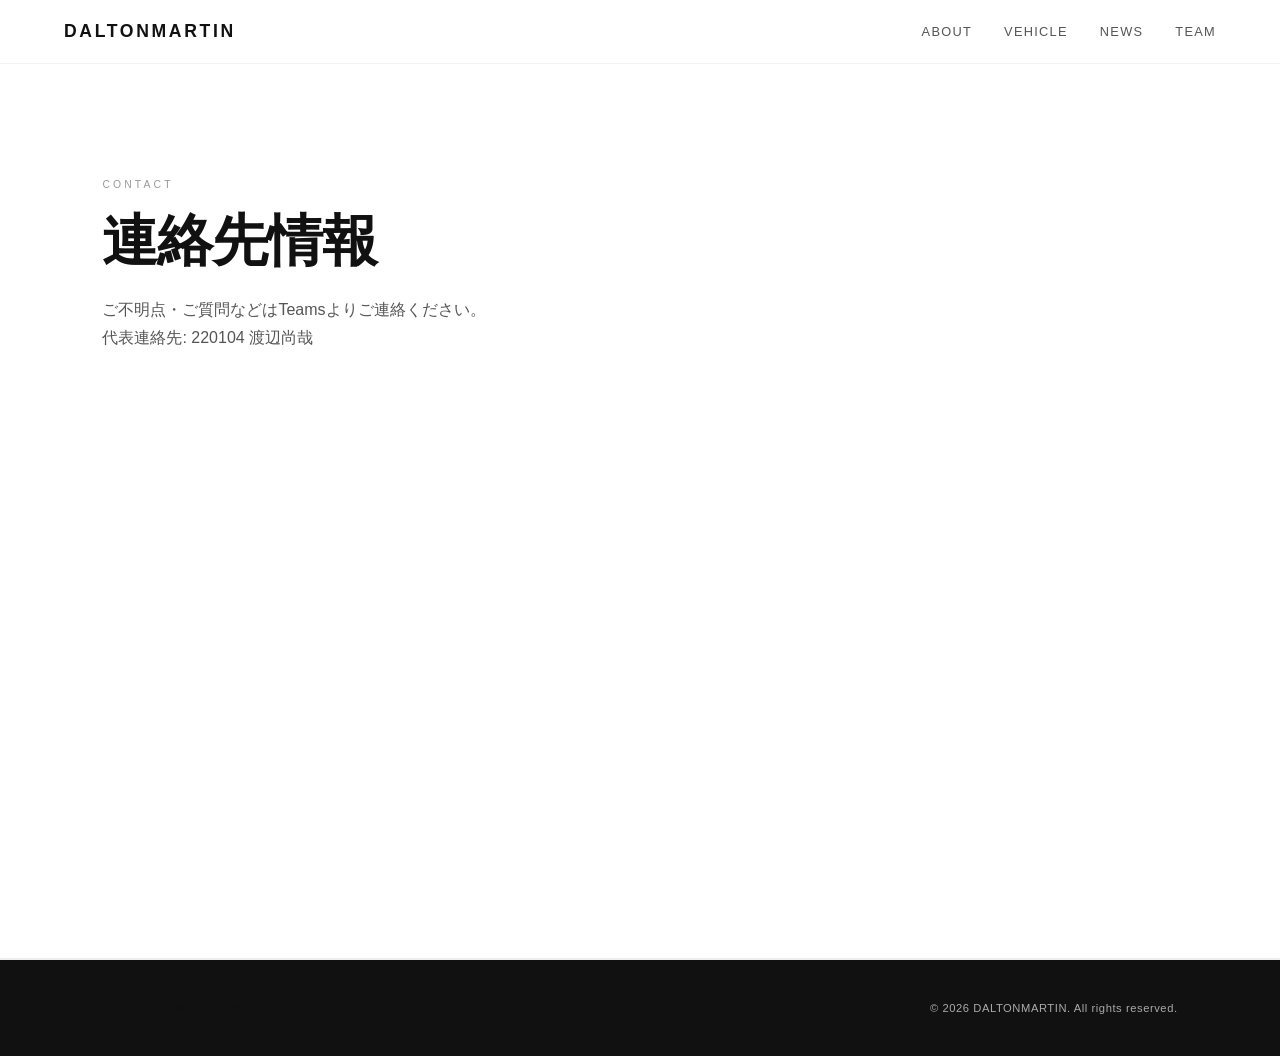
==== contact.html @ fecef466 "fix design" ====
<!DOCTYPE html>
<html lang="ja">
<head>
  <meta charset="UTF-8">
  <meta name="viewport" content="width=device-width, initial-scale=1.0">
  <meta name="robots" content="noindex, nofollow">
  <meta name="description" content="DALTONMARTIN CONTACT — 電気自動車自作プロジェクトへの参加を検討している方へ">
  <title>CONTACT | DALTONMARTIN</title>
  <!-- OGP -->
  <meta property="og:type" content="article">
  <meta property="og:site_name" content="DALTONMARTIN">
  <meta property="og:title" content="CONTACT | DALTONMARTIN">
  <meta property="og:description" content="CONTACT">
  <meta property="og:url" content="https://daltonmartinjp.github.io/Home/content/orientation.html">
  <meta property="og:image" content="https://daltonmartinjp.github.io/Home/img/event_top.JPG">
  <meta property="og:locale" content="ja_JP">
  <meta name="twitter:card" content="summary_large_image">
  <meta name="twitter:title" content="CONTACT | DALTONMARTIN">
  <meta name="twitter:description" content="CONTACT">
  <meta name="twitter:image" content="https://daltonmartinjp.github.io/Home/img/event_top.JPG">
  <link rel="stylesheet" href="./style.css">
  <link rel="stylesheet" href="./content/orientation.css">
</head>
<body>

  <!-- Header -->
  <header>
    <a href="./index.html" class="logo">DALTONMARTIN</a>
    <nav>
      <a href="./index.html#about">ABOUT</a>
      <a href="./index.html#vehicle">VEHICLE</a>
      <a href="./index.html#news">NEWS</a>
      <a href="./index.html#team">TEAM</a>
    </nav>
    <button class="menu-toggle" aria-label="メニュー">
      <span></span><span></span><span></span>
    </button>
  </header>

  <!-- Mobile Nav -->
  <div class="mobile-nav">
    <a href="./index.html">HOME</a>
    <a href="./index.html#about">ABOUT</a>
    <a href="./index.html#vehicle">VEHICLE</a>
    <a href="./index.html#news">NEWS</a>
    <a href="./index.html#team">TEAM</a>
  </div>

  <!-- Back -->
  <div class="back-bar">
    <a href="./index.html#news">NEWS に戻る</a>
  </div>

  <!-- Page Hero -->
  <div class="page-hero">
    <p class="page-hero-label">CONTACT</p>
    <h1 class="page-hero-title">連絡先情報</h1>
    <p class="page-hero-sub">ご不明点・ご質問などはTeamsよりご連絡ください。<br>代表連絡先: 220104 渡辺尚哉</p>
  </div>

  <!-- Footer -->
  <footer class="page-footer">
    <span class="logo">DALTONMARTIN</span>
    <p class="copyright">&copy; 2026 DALTONMARTIN. All rights reserved.</p>
  </footer>

  <script>
    const menuBtn = document.querySelector('.menu-toggle');
    const mobileNav = document.querySelector('.mobile-nav');
    menuBtn.addEventListener('click', () => {
      menuBtn.classList.toggle('active');
      mobileNav.classList.toggle('open');
    });
    mobileNav.querySelectorAll('a').forEach(link => {
      link.addEventListener('click', () => {
        menuBtn.classList.remove('active');
        mobileNav.classList.remove('open');
      });
    });
  </script>

</body>
</html>
---- style.css ----
/* ================================================
 *  DALTONMARTIN — Global Stylesheet
 * ================================================ */

/* ── Reset ── */
*, *::before, *::after {
  margin: 0;
  padding: 0;
  box-sizing: border-box;
}

html {
  scroll-behavior: smooth;
  font-size: 16px;
}

body {
  font-family: "Helvetica Neue", Arial, "Hiragino Kaku Gothic ProN", "Hiragino Sans", Meiryo, sans-serif;
  color: #111;
  background: #fff;
  overflow-x: hidden;
  -webkit-font-smoothing: antialiased;
  -moz-osx-font-smoothing: grayscale;
}

/* ── Header ── */
header {
  position: fixed;
  top: 0;
  left: 0;
  width: 100%;
  height: 64px;
  background: rgba(255, 255, 255, 0.85);
  backdrop-filter: blur(20px);
  -webkit-backdrop-filter: blur(20px);
  display: flex;
  align-items: center;
  justify-content: space-between;
  padding: 0 clamp(24px, 5vw, 80px);
  z-index: 1000;
  border-bottom: 1px solid rgba(0, 0, 0, 0.05);
}

.logo {
  font-weight: 900;
  font-size: 1.1rem;
  letter-spacing: 0.15em;
  text-decoration: none;
  color: #111;
}

nav {
  display: flex;
  gap: 32px;
}

nav a {
  font-size: 0.8rem;
  letter-spacing: 0.1em;
  text-decoration: none;
  color: #555;
  position: relative;
  transition: color 0.3s ease;
}

nav a::after {
  content: '';
  position: absolute;
  bottom: -4px;
  left: 0;
  width: 0;
  height: 1px;
  background: #111;
  transition: width 0.3s ease;
}

nav a:hover {
  color: #111;
}

nav a:hover::after {
  width: 100%;
}

/* ── Mobile Menu Toggle ── */
.menu-toggle {
  display: none;
  flex-direction: column;
  gap: 5px;
  background: none;
  border: none;
  cursor: pointer;
  padding: 4px;
  z-index: 1001;
}

.menu-toggle span {
  display: block;
  width: 24px;
  height: 1.5px;
  background: #111;
  transition: transform 0.3s ease, opacity 0.3s ease;
}

.menu-toggle.active span:nth-child(1) {
  transform: translateY(6.5px) rotate(45deg);
}

.menu-toggle.active span:nth-child(2) {
  opacity: 0;
}

.menu-toggle.active span:nth-child(3) {
  transform: translateY(-6.5px) rotate(-45deg);
}

/* ── Mobile Nav Overlay ── */
.mobile-nav {
  display: none;
  position: fixed;
  inset: 0;
  background: rgba(255, 255, 255, 0.97);
  backdrop-filter: blur(20px);
  flex-direction: column;
  align-items: center;
  justify-content: center;
  gap: 40px;
  z-index: 999;
  opacity: 0;
  pointer-events: none;
  transition: opacity 0.3s ease;
}

.mobile-nav.open {
  opacity: 1;
  pointer-events: auto;
}

.mobile-nav a {
  font-size: 1.2rem;
  letter-spacing: 0.15em;
  text-decoration: none;
  color: #111;
  font-weight: 500;
}

/* ── Hero ── */
.hero {
  min-height: 100vh;
  display: grid;
  grid-template-columns: 1fr 1fr;
  align-items: center;
  padding-top: 64px;
  padding-left: max(24px, calc((100vw - 1400px) / 2));
  padding-right: max(24px, calc((100vw - 1400px) / 2));
}

.hero-text {
  padding-left: clamp(0px, 4vw, 60px);
  padding-right: 40px;
}

.hero-label {
  font-size: 0.65rem;
  letter-spacing: 0.3em;
  color: #999;
  margin-bottom: 24px;
  opacity: 0;
  transform: translateY(24px);
  animation: fadeUp 0.8s ease forwards;
  animation-delay: 0.2s;
}

.hero-title {
  font-size: clamp(2.5rem, 6vw, 5rem);
  font-weight: 900;
  letter-spacing: 0.05em;
  line-height: 1.05;
  opacity: 0;
  transform: translateY(24px);
  animation: fadeUp 0.8s ease forwards;
  animation-delay: 0.4s;
}

.hero-sub {
  font-size: clamp(0.9rem, 1.6vw, 1.15rem);
  color: #555;
  line-height: 1.9;
  margin-top: 28px;
  max-width: 420px;
  opacity: 0;
  transform: translateY(24px);
  animation: fadeUp 0.8s ease forwards;
  animation-delay: 0.6s;
}

.hero-image {
  display: flex;
  align-items: flex-end;
  justify-content: center;
  overflow: hidden;
  padding-right: clamp(16px, 4vw, 60px);
}

.hero-image img {
  max-height: 82vh;
  max-width: 85%;
  object-fit: contain;
  mix-blend-mode: multiply;
  opacity: 0;
  transform: translateX(40px);
  animation: fadeLeft 1s ease forwards;
  animation-delay: 0.5s;
}

/* ── Scroll Hint ── */
.scroll-hint {
  position: absolute;
  bottom: 40px;
  left: clamp(24px, 8vw, 120px);
  display: flex;
  flex-direction: column;
  align-items: center;
  gap: 8px;
  opacity: 0;
  animation: fadeUp 0.8s ease forwards;
  animation-delay: 1.2s;
}

.scroll-hint span {
  font-size: 0.6rem;
  letter-spacing: 0.2em;
  color: #bbb;
  writing-mode: vertical-rl;
}

.scroll-line {
  width: 1px;
  height: 40px;
  background: #ccc;
  position: relative;
  overflow: hidden;
}

.scroll-line::after {
  content: '';
  position: absolute;
  top: -100%;
  left: 0;
  width: 1px;
  height: 100%;
  background: #111;
  animation: scrollDown 2s ease-in-out infinite;
}

@keyframes scrollDown {
  0%   { top: -100%; }
  100% { top: 100%; }
}

/* ── Sections (common) ── */
.section-label {
  font-size: 0.7rem;
  letter-spacing: 0.3em;
  color: #999;
  margin-bottom: 16px;
}

.section-heading {
  font-size: clamp(1.8rem, 3.5vw, 2.8rem);
  font-weight: 700;
  line-height: 1.3;
}

.section-line {
  width: 40px;
  height: 1px;
  background: #111;
  margin: 32px 0;
}

/* ── About ── */
.about {
  padding: 120px clamp(24px, 8vw, 120px);
  background: #fff;
}

.about-inner {
  max-width: 960px;
  margin: 0 auto;
}

.about-text {
  font-size: 1rem;
  line-height: 2.1;
  color: #333;
  max-width: 640px;
}

.about-text p + p {
  margin-top: 20px;
}

/* ── Vehicle ── */
.vehicle {
  padding: 120px clamp(24px, 8vw, 120px);
  background: #f5f5f5;
}

.vehicle-header {
  max-width: 1200px;
  margin: 0 auto 56px;
}

.vehicle-grid {
  max-width: 1200px;
  margin: 0 auto;
  display: grid;
  grid-template-columns: repeat(3, 1fr);
  gap: 32px;
}

.vehicle-card {
  background: #fff;
  text-decoration: none;
  color: #111;
  display: flex;
  flex-direction: column;
  overflow: hidden;
  transition: transform 0.4s ease, box-shadow 0.4s ease;
}

.vehicle-card:hover {
  transform: translateY(-8px);
  box-shadow: 0 20px 60px rgba(0, 0, 0, 0.08);
}

.vehicle-card-image {
  aspect-ratio: 4 / 3;
  overflow: hidden;
  background: #f0f0f0;
  display: flex;
  align-items: center;
  justify-content: center;
}

.vehicle-card-image img {
  width: 100%;
  height: 100%;
  object-fit: cover;
  mix-blend-mode: multiply;
  transition: transform 0.6s ease;
}

.vehicle-card:hover .vehicle-card-image img {
  transform: scale(1.05);
}

.vehicle-card-body {
  padding: 28px 28px 32px;
}

.vehicle-card-gen {
  font-size: 0.65rem;
  letter-spacing: 0.25em;
  color: #999;
  margin-bottom: 8px;
}

.vehicle-card-name {
  font-size: 1.3rem;
  font-weight: 800;
  letter-spacing: 0.05em;
  margin-bottom: 12px;
}

.vehicle-card-desc {
  font-size: 0.8rem;
  color: #777;
  line-height: 1.8;
  margin-bottom: 20px;
}

.vehicle-card-link {
  font-size: 0.7rem;
  letter-spacing: 0.2em;
  color: #111;
  font-weight: 600;
  display: inline-flex;
  align-items: center;
  gap: 8px;
}

.vehicle-card-link::after {
  content: '\2192';
  transition: transform 0.3s ease;
}

.vehicle-card:hover .vehicle-card-link::after {
  transform: translateX(4px);
}

/* ── News ── */
.news {
  padding: 120px clamp(24px, 8vw, 120px);
  background: #111;
  color: #fff;
}

.news-inner {
  max-width: 960px;
  margin: 0 auto;
}

.news .section-label {
  color: #666;
}

.news .section-heading {
  color: #fff;
}

.news .section-line {
  background: #333;
}

.news-list {
  list-style: none;
  margin-top: 8px;
  display: flex;
  flex-direction: column;
  gap: 2px;
}

.news-item {
  background: #1a1a1a;
  transition: background 0.2s;
}

.news-item:hover {
  background: #222;
}

.news-item a {
  display: flex;
  align-items: center;
  gap: 24px;
  padding: 28px 32px;
  text-decoration: none;
  color: #fff;
}

.news-date {
  font-size: 0.72rem;
  letter-spacing: 0.12em;
  color: #666;
  flex-shrink: 0;
  min-width: 100px;
}

.news-tag {
  font-size: 0.58rem;
  font-weight: 700;
  letter-spacing: 0.2em;
  padding: 4px 12px;
  border: 1px solid #444;
  color: #aaa;
  flex-shrink: 0;
}

.news-title {
  font-size: 0.9rem;
  line-height: 1.6;
  flex: 1;
}

.news-item-arrow {
  font-size: 0.8rem;
  color: #555;
  flex-shrink: 0;
  transition: transform 0.2s, color 0.2s;
}

.news-item:hover .news-item-arrow {
  transform: translateX(4px);
  color: #fff;
}

/* ── Team ── */
.team {
  padding: 120px clamp(24px, 8vw, 120px);
  background: #fff;
}

.team-inner {
  max-width: 960px;
  margin: 0 auto;
}

.team-intro {
  font-size: 1rem;
  line-height: 2.1;
  color: #333;
  max-width: 640px;
  margin-bottom: 48px;
}

.role-grid {
  display: grid;
  grid-template-columns: repeat(auto-fit, minmax(200px, 1fr));
  gap: 24px;
}

.role-card {
  border: 1px solid #e0e0e0;
  padding: 32px;
  transition: border-color 0.3s ease, transform 0.3s ease;
}

.role-card:hover {
  border-color: #111;
  transform: translateY(-4px);
}

.role-title {
  font-size: 0.95rem;
  font-weight: 700;
  letter-spacing: 0.05em;
  margin-bottom: 12px;
}

.role-desc {
  font-size: 0.8rem;
  color: #777;
  line-height: 1.8;
}

/* Team Header */
.team-header {
  text-align: center;
  margin-bottom: 24px;
}

.team-total-label {
  font-size: 0.75rem;
  letter-spacing: 0.15em;
  color: #999;
  text-transform: uppercase;
  margin-bottom: 12px;
}

.team-total-number {
  font-size: 4rem;
  font-weight: 900;
  color: #111;
}

.team-total-unit {
  font-size: 1.4rem;
  margin-left: 8px;
  font-weight: 600;
  vertical-align: middle;
}

.team-divider {
  height: 1px;
  background: linear-gradient(to right, transparent, #ddd 20%, #ddd 80%, transparent);
  margin: 40px 0 48px;
}

/* Team Cards Grid */
.team-cards {
  display: grid;
  grid-template-columns: repeat(2, 1fr);
  gap: 24px;
  margin-bottom: 32px;
}

.team-card {
  border: 1px solid #e0e0e0;
  padding: 28px 24px;
  display: flex;
  flex-direction: column;
  transition: all 0.3s ease;
}

.team-card:hover {
  border-color: #111;
  box-shadow: 0 8px 24px rgba(0, 0, 0, 0.08);
  transform: translateY(-4px);
}

.card-name {
  font-size: 0.95rem;
  font-weight: 700;
  color: #111;
  line-height: 1.6;
  margin-bottom: 10px;
}

.card-desc {
  font-size: 0.78rem;
  color: #777;
  line-height: 1.8;
  margin-bottom: 20px;
  flex: 1;
}

.card-count {
  font-size: 2rem;
  font-weight: 900;
  color: #111;
  text-align: right;
  line-height: 1;
  position: relative;
}

.card-unit {
  font-size: 0.75rem;
  font-weight: 600;
  color: #777;
  vertical-align: bottom;
  margin-left: 2px;
  line-height: 1;
}

.team-note {
  font-size: 0.75rem;
  color: #999;
  text-align: center;
  margin-top: 12px;
}

/* ── Footer ── */
footer {
  background: #111;
  color: #fff;
  padding: 60px clamp(24px, 8vw, 120px);
  display: flex;
  justify-content: space-between;
  align-items: center;
}

.footer-left .logo {
  color: #fff;
  display: block;
  margin-bottom: 12px;
}

.footer-left .copyright {
  font-size: 0.75rem;
  color: #666;
  letter-spacing: 0.05em;
}

.footer-links {
  display: flex;
  gap: 24px;
}

.footer-links a {
  font-size: 0.8rem;
  letter-spacing: 0.1em;
  color: #888;
  text-decoration: none;
  transition: color 0.3s ease;
}

.footer-links a:hover {
  color: #fff;
}

/* ── Animations ── */
@keyframes fadeUp {
  to {
    opacity: 1;
    transform: translateY(0);
  }
}

@keyframes fadeLeft {
  to {
    opacity: 1;
    transform: translateX(0);
  }
}

.fade-in {
  opacity: 0;
  transform: translateY(30px);
  transition: opacity 0.8s ease, transform 0.8s ease;
}

.fade-in.visible {
  opacity: 1;
  transform: translateY(0);
}

/* ── Ultrawide cap ── */
@media (min-width: 1600px) {
  .about, .vehicle, .news, .team {
    padding-left: calc((100vw - 1400px) / 2);
    padding-right: calc((100vw - 1400px) / 2);
  }
}

/* ── Responsive ── */
@media (max-width: 768px) {
  nav {
    display: none;
  }

  .menu-toggle {
    display: flex;
  }

  .mobile-nav {
    display: flex;
  }

  .hero {
    grid-template-columns: 1fr;
    min-height: auto;
    padding-top: 64px;
    padding-bottom: 0;
    align-items: stretch;
  }

  /* First screen: title centered on viewport */
  .hero-text {
    padding: 0 24px;
    text-align: center;
    display: flex;
    flex-direction: column;
    justify-content: center;
    align-items: center;
    order: 1;
    height: calc(100vh - 64px);
    height: calc(100dvh - 64px);
  }

  .hero-title {
    font-size: 2.8rem;
  }

  .hero-label {
    font-size: 0.55rem;
    margin-bottom: 16px;
  }

  .hero-sub {
    margin-left: auto;
    margin-right: auto;
    font-size: 0.85rem;
    text-align: center;
  }

  /* Second screen: image appears on scroll */
  .hero-image {
    display: none;
  }

  .hero-image img {
    max-height: 55vh;
    max-width: 90%;
  }

  .scroll-hint {
    display: none;
  }

  /* Sections */
  .about, .vehicle, .news, .team {
    padding: 80px 24px;
  }

  .section-heading {
    font-size: 1.6rem;
  }

  .vehicle-grid {
    grid-template-columns: 1fr;
    gap: 20px;
  }

  .vehicle-card {
    flex-direction: row;
    align-items: stretch;
  }

  .vehicle-card-image {
    aspect-ratio: 1 / 1;
    width: 120px;
    min-width: 120px;
  }

  .vehicle-card-body {
    padding: 16px 20px;
    display: flex;
    flex-direction: column;
    justify-content: center;
  }

  .vehicle-card-name {
    font-size: 1.05rem;
    margin-bottom: 6px;
  }

  .vehicle-card-desc {
    font-size: 0.75rem;
    margin-bottom: 10px;
    line-height: 1.6;
    display: -webkit-box;
    -webkit-line-clamp: 2;
    -webkit-box-orient: vertical;
    overflow: hidden;
  }

  .vehicle-card-gen {
    font-size: 0.6rem;
    margin-bottom: 4px;
  }

  .news-item a {
    flex-wrap: wrap;
    gap: 8px 16px;
    padding: 20px 20px;
  }

  .news-title {
    width: 100%;
  }

  .news-item-arrow {
    display: none;
  }

  .role-grid {
    grid-template-columns: 1fr 1fr;
    gap: 16px;
  }

  .role-card {
    padding: 20px;
  }

  .role-title {
    font-size: 0.85rem;
  }

  .role-desc {
    font-size: 0.75rem;
  }

  footer {
    flex-direction: column;
    gap: 24px;
    text-align: center;
    padding: 40px 24px;
  }

  .footer-links {
    flex-wrap: wrap;
    justify-content: center;
  }
}

/* ── Small mobile (SE, etc) ── */
@media (max-width: 375px) {
  .hero-title {
    font-size: 2.2rem;
  }

  .hero-image img {
    max-height: 35vh;
  }

  /* Team section mobile adjustments */
  .team-total-number {
    font-size: 2.8rem;
  }

  .team-cards {
    grid-template-columns: 1fr;
  }

  .team-card {
    padding: 24px 20px;
  }
}
---- content/orientation.css ----
/* ── Page-specific styles: Orientation ── */

.page-hero {
  padding-top: 120px;
  padding-bottom: 80px;
  padding-left: clamp(24px, 8vw, 160px);
  padding-right: clamp(24px, 8vw, 160px);
  border-bottom: 1px solid #eee;
  height: 100vh;
}

.page-hero-label {
  font-size: 0.65rem;
  letter-spacing: 0.3em;
  color: #999;
  margin-bottom: 20px;
}

.page-hero-title {
  font-size: clamp(2rem, 5vw, 3.5rem);
  font-weight: 900;
  letter-spacing: -0.02em;
  line-height: 1.1;
  margin-bottom: 24px;
}

.page-hero-sub {
  font-size: 1rem;
  color: #555;
  line-height: 1.8;
  max-width: 540px;
}

/* ── Hero Image ── */
.event-hero-img {
  width: 100%;
  max-height: 560px;
  overflow: hidden;
}

.event-hero-img img {
  width: 100%;
  height: 560px;
  object-fit: cover;
  object-position: center bottom;
  display: block;
}

/* ── Event Summary Card ── */
.event-summary {
  padding: clamp(60px, 8vw, 120px) clamp(24px, 8vw, 160px);
  background: #f8f8f8;
}

.event-summary-grid {
  display: grid;
  grid-template-columns: repeat(auto-fit, minmax(200px, 1fr));
  gap: 2px;
  background: #e0e0e0;
  border: 1px solid #e0e0e0;
  max-width: 900px;
}

.event-item {
  background: #fff;
  padding: 32px 28px;
}

.event-item-label {
  font-size: 0.6rem;
  letter-spacing: 0.3em;
  color: #999;
  margin-bottom: 10px;
}

.event-item-value {
  font-size: 1rem;
  font-weight: 700;
  line-height: 1.5;
  color: #111;
}

/* ── Content sections ── */
.content-section {
  padding: clamp(60px, 8vw, 120px) clamp(24px, 8vw, 160px);
}

.content-section + .content-section {
  border-top: 1px solid #eee;
}

.content-section-label {
  font-size: 0.6rem;
  letter-spacing: 0.3em;
  color: #999;
  margin-bottom: 16px;
}

.content-section-heading {
  font-size: clamp(1.4rem, 3vw, 2rem);
  font-weight: 900;
  letter-spacing: -0.01em;
  margin-bottom: 40px;
}

/* ── Timeline ── */
.timeline {
  max-width: 640px;
  display: flex;
  flex-direction: column;
  gap: 0;
}

.timeline-item {
  display: grid;
  grid-template-columns: 80px 1fr;
  gap: 24px;
  padding: 24px 0;
  border-bottom: 1px solid #eee;
  position: relative;
}

.timeline-item:last-child {
  border-bottom: none;
}

.timeline-time {
  font-size: 0.75rem;
  font-weight: 700;
  letter-spacing: 0.1em;
  color: #999;
  padding-top: 3px;
}

.timeline-content-title {
  font-size: 0.95rem;
  font-weight: 700;
  margin-bottom: 4px;
}

.timeline-content-desc {
  font-size: 0.85rem;
  color: #666;
  line-height: 1.7;
}

/* ── Roles grid ── */
.roles-grid {
  display: grid;
  grid-template-columns: repeat(auto-fit, minmax(240px, 1fr));
  gap: 1px;
  background: #eee;
  border: 1px solid #eee;
  max-width: 900px;
}

.role-item {
  background: #fff;
  padding: 32px 28px;
}

.role-item-name {
  font-size: 0.8rem;
  font-weight: 700;
  letter-spacing: 0.1em;
  margin-bottom: 10px;
}

.role-item-desc {
  font-size: 0.85rem;
  color: #666;
  line-height: 1.7;
}

/* ── FAQ ── */
.faq-list {
  max-width: 700px;
  display: flex;
  flex-direction: column;
}

.faq-item {
  border-bottom: 1px solid #eee;
  padding: 28px 0;
}

.faq-item:first-child {
  border-top: 1px solid #eee;
}

.faq-q {
  font-size: 0.95rem;
  font-weight: 700;
  margin-bottom: 12px;
  display: flex;
  gap: 16px;
  align-items: flex-start;
}

.faq-q::before {
  content: "Q";
  font-size: 0.7rem;
  font-weight: 900;
  letter-spacing: 0.1em;
  background: #111;
  color: #fff;
  padding: 2px 7px;
  flex-shrink: 0;
  margin-top: 2px;
}

.faq-a {
  font-size: 0.875rem;
  color: #555;
  line-height: 1.8;
  padding-left: 38px;
}

/* ── CTA block ── */
.cta-block {
  padding: clamp(60px, 8vw, 120px) clamp(24px, 8vw, 160px);
  background: #111;
  color: #fff;
}

.cta-block-label {
  font-size: 0.6rem;
  letter-spacing: 0.3em;
  color: #888;
  margin-bottom: 16px;
}

.cta-block-heading {
  font-size: clamp(1.4rem, 3vw, 2rem);
  font-weight: 900;
  margin-bottom: 16px;
}

.cta-block-sub {
  font-size: 0.9rem;
  color: #aaa;
  line-height: 1.8;
  max-width: 480px;
  margin-bottom: 40px;
}

.cta-btn {
  display: inline-block;
  padding: 14px 36px;
  background: #fff;
  color: #111;
  font-size: 0.75rem;
  font-weight: 700;
  letter-spacing: 0.15em;
  text-decoration: none;
  transition: opacity 0.2s;
}

.cta-btn:hover {
  opacity: 0.8;
}

/* ── Back link ── */
.back-bar {
  padding: 20px clamp(24px, 8vw, 160px);
  border-bottom: 1px solid #eee;
}

.back-bar a {
  font-size: 0.7rem;
  letter-spacing: 0.2em;
  color: #999;
  text-decoration: none;
  display: inline-flex;
  align-items: center;
  gap: 8px;
  transition: color 0.2s;
}

.back-bar a:hover { color: #111; }
.back-bar a::before { content: "←"; }

/* ── Footer ── */
.page-footer {
  padding: 40px clamp(24px, 8vw, 160px);
  display: flex;
  align-items: center;
  justify-content: space-between;
  border-top: 1px solid #eee;
}

.page-footer .logo {
  font-size: 0.9rem;
}

.page-footer .copyright {
  font-size: 0.7rem;
  color: #aaa;
  letter-spacing: 0.05em;
}

@media (max-width: 768px) {
  .event-summary-grid {
    grid-template-columns: 1fr 1fr;
  }

  .timeline-item {
    grid-template-columns: 60px 1fr;
    gap: 16px;
  }

  .page-footer {
    flex-direction: column;
    align-items: flex-start;
    gap: 8px;
  }
}

@media (max-width: 480px) {
  .event-summary-grid {
    grid-template-columns: 1fr;
  }
}
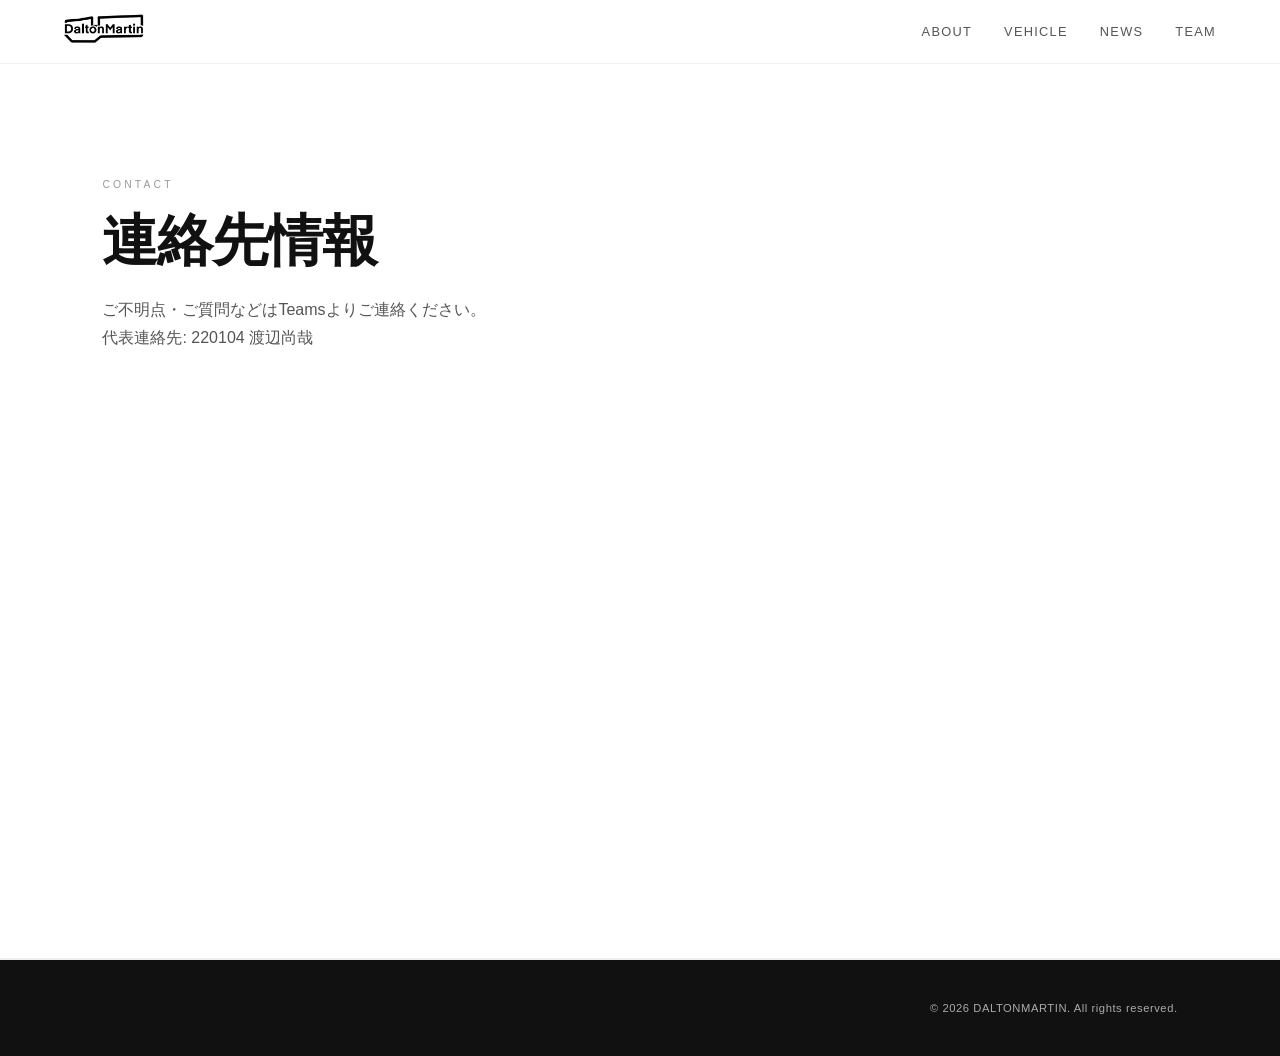
==== commit aebccec6: "add logo" ====
--- a/contact.html
+++ b/contact.html
@@ -18,6 +18,16 @@
   <meta name="twitter:title" content="CONTACT | DALTONMARTIN">
   <meta name="twitter:description" content="CONTACT">
   <meta name="twitter:image" content="https://daltonmartinjp.github.io/Home/img/event_top.JPG">
+  <link rel="icon" type="image/x-icon" href="./img/icon.ico">
+  <!-- Google tag (gtag.js) -->
+  <script async src="https://www.googletagmanager.com/gtag/js?id=G-H5BPJGXWQD"></script>
+  <script>
+    window.dataLayer = window.dataLayer || [];
+    function gtag(){dataLayer.push(arguments);}
+    gtag('js', new Date());
+
+    gtag('config', 'G-H5BPJGXWQD');
+  </script>
   <link rel="stylesheet" href="./style.css">
   <link rel="stylesheet" href="./content/orientation.css">
 </head>
@@ -25,7 +35,7 @@
 
   <!-- Header -->
   <header>
-    <a href="./index.html" class="logo">DALTONMARTIN</a>
+    <a href="./index.html" class="logo"><img src="./img/logo.png" alt="DaltonMartin" style="height: 40px; width: auto; object-fit: contain;"></a>
     <nav>
       <a href="./index.html#about">ABOUT</a>
       <a href="./index.html#vehicle">VEHICLE</a>
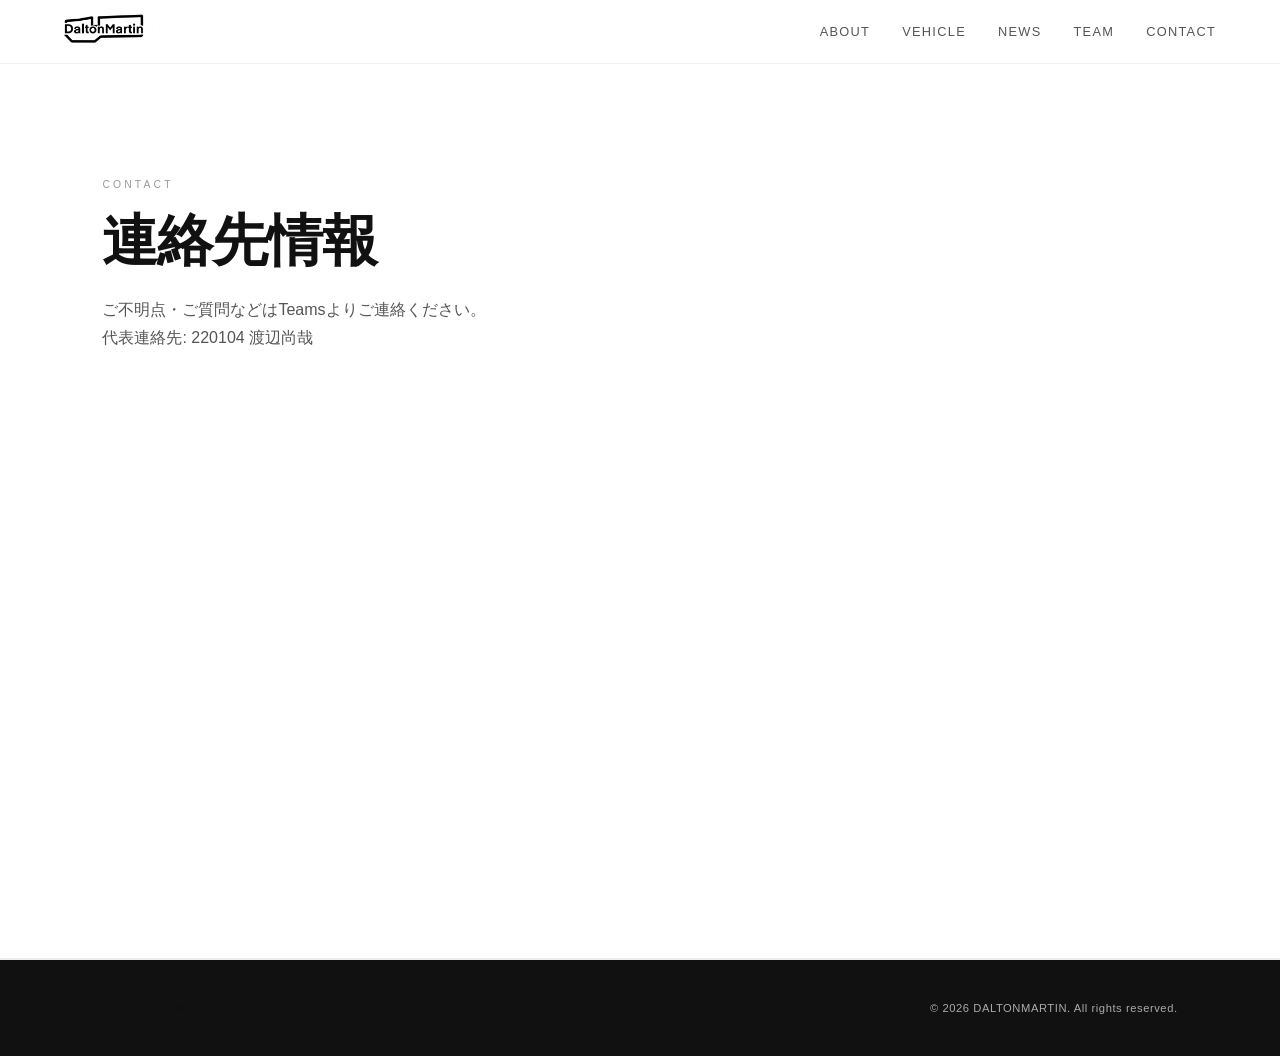
==== commit 33190f24: "fix contact content" ====
--- a/contact.html
+++ b/contact.html
@@ -41,6 +41,7 @@
       <a href="./index.html#vehicle">VEHICLE</a>
       <a href="./index.html#news">NEWS</a>
       <a href="./index.html#team">TEAM</a>
+      <a href="./contact.html">CONTACT</a>
     </nav>
     <button class="menu-toggle" aria-label="メニュー">
       <span></span><span></span><span></span>
@@ -54,6 +55,7 @@
     <a href="./index.html#vehicle">VEHICLE</a>
     <a href="./index.html#news">NEWS</a>
     <a href="./index.html#team">TEAM</a>
+    <a href="./contact.html">CONTACT</a>
   </div>
 
   <!-- Back -->
--- a/style.css
+++ b/style.css
@@ -194,6 +194,42 @@
   animation-delay: 0.6s;
 }
 
+/* ── Hero Event Link ── */
+.hero-event-link {
+  display: inline-flex;
+  align-items: center;
+  gap: 16px;
+  text-decoration: none;
+  color: #111;
+  font-size: 0.72rem;
+  letter-spacing: 0.12em;
+  border-bottom: 1px solid rgba(0, 0, 0, 0.2);
+  padding-bottom: 4px;
+  transition: color 0.3s ease, border-color 0.3s ease;
+}
+
+.hero-event-link:hover {
+  color: #555;
+  border-color: rgba(0, 0, 0, 0.5);
+}
+
+.hero-event-label {
+  font-weight: 600;
+}
+
+.hero-event-meta {
+  color: #888;
+  font-weight: 400;
+}
+
+.hero-event-arrow {
+  transition: transform 0.2s ease;
+}
+
+.hero-event-link:hover .hero-event-arrow {
+  transform: translateX(4px);
+}
+
 .hero-image {
   display: flex;
   align-items: flex-end;
--- a/content/orientation.css
+++ b/content/orientation.css
@@ -7,6 +7,30 @@
   padding-right: clamp(24px, 8vw, 160px);
   border-bottom: 1px solid #eee;
   height: 100vh;
+}
+
+.page-hero--two-col {
+  display: grid;
+  grid-template-columns: 1fr 1fr;
+  align-items: center;
+}
+
+.page-hero-text {
+  display: flex;
+  flex-direction: column;
+}
+
+.page-hero-visual {
+  display: flex;
+  align-items: center;
+  justify-content: center;
+  transform: translateY(-10px);
+}
+
+.page-hero-logo {
+  max-width: 50%;
+  height: auto;
+  object-fit: contain;
 }
 
 .page-hero-label {
@@ -300,6 +324,14 @@
 }
 
 @media (max-width: 768px) {
+  .page-hero--two-col {
+    grid-template-columns: 1fr;
+  }
+
+  .page-hero-visual {
+    display: none;
+  }
+
   .event-summary-grid {
     grid-template-columns: 1fr 1fr;
   }
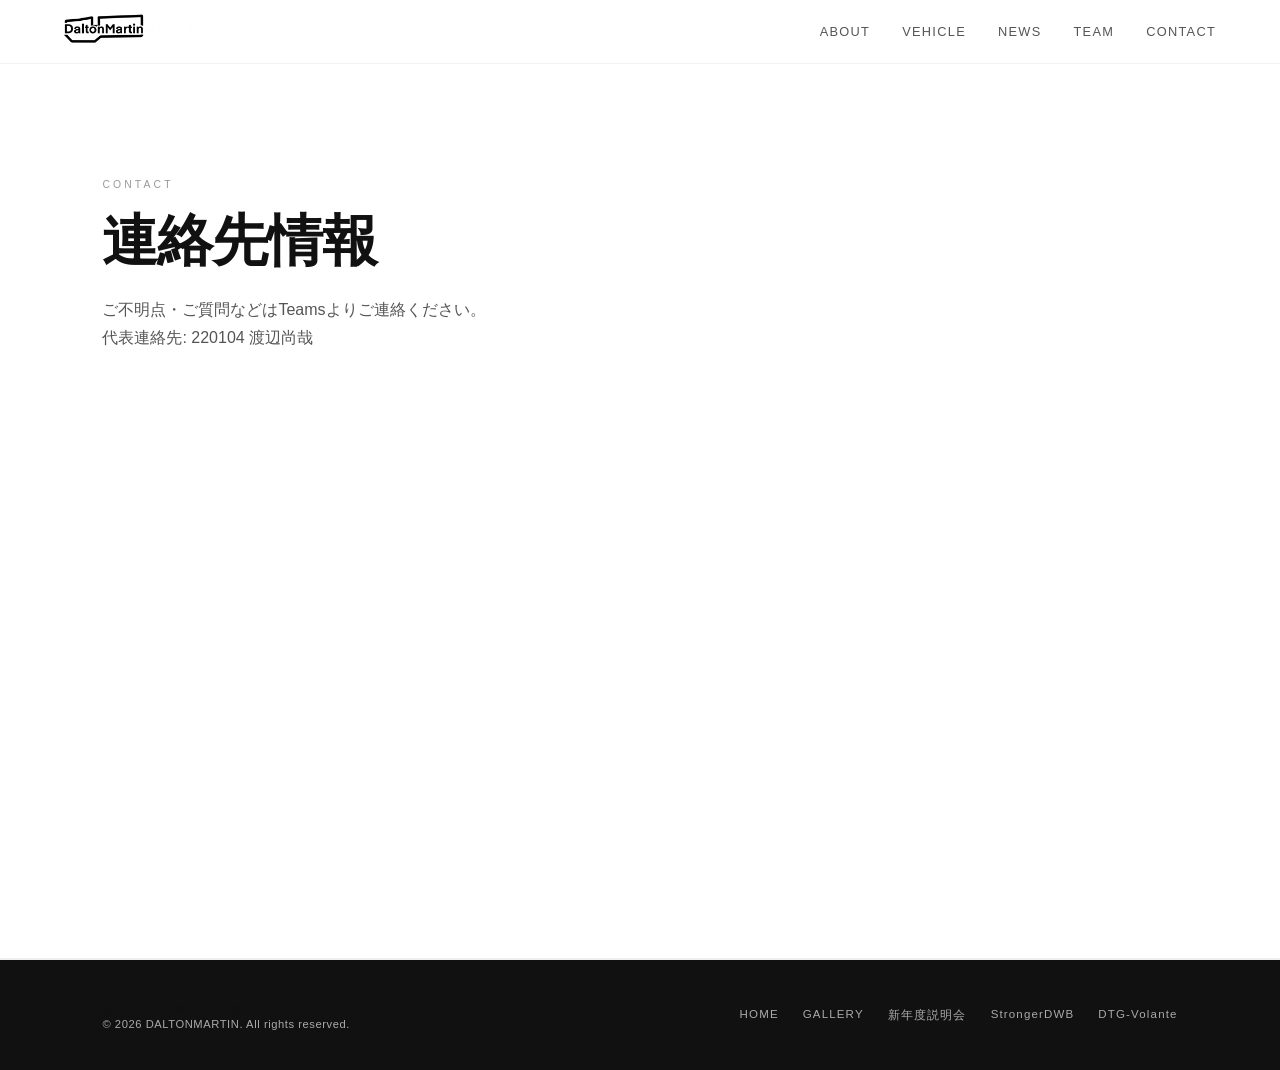
==== commit bca4e769: "iikanji fix" ====
--- a/contact.html
+++ b/contact.html
@@ -72,8 +72,17 @@
 
   <!-- Footer -->
   <footer class="page-footer">
-    <span class="logo">DALTONMARTIN</span>
-    <p class="copyright">&copy; 2026 DALTONMARTIN. All rights reserved.</p>
+    <div>
+      <span class="logo">DALTONMARTIN</span>
+      <p class="copyright">&copy; 2026 DALTONMARTIN. All rights reserved.</p>
+    </div>
+    <nav class="footer-page-links">
+      <a href="./index.html">HOME</a>
+      <a href="./gallery.html">GALLERY</a>
+      <a href="./content/orientation.html">新年度説明会</a>
+      <a href="./content/vehicle-dwb.html">StrongerDWB</a>
+      <a href="./content/vehicle-dtg-volante.html">DTG-Volante</a>
+    </nav>
   </footer>
 
   <script>
--- a/content/orientation.css
+++ b/content/orientation.css
@@ -323,6 +323,25 @@
   letter-spacing: 0.05em;
 }
 
+.footer-page-links {
+  display: flex;
+  flex-wrap: wrap;
+  gap: 8px 24px;
+  justify-content: flex-end;
+}
+
+.footer-page-links a {
+  font-size: 0.72rem;
+  letter-spacing: 0.1em;
+  color: #aaa;
+  text-decoration: none;
+  transition: color 0.2s;
+}
+
+.footer-page-links a:hover {
+  color: #111;
+}
+
 @media (max-width: 768px) {
   .page-hero--two-col {
     grid-template-columns: 1fr;
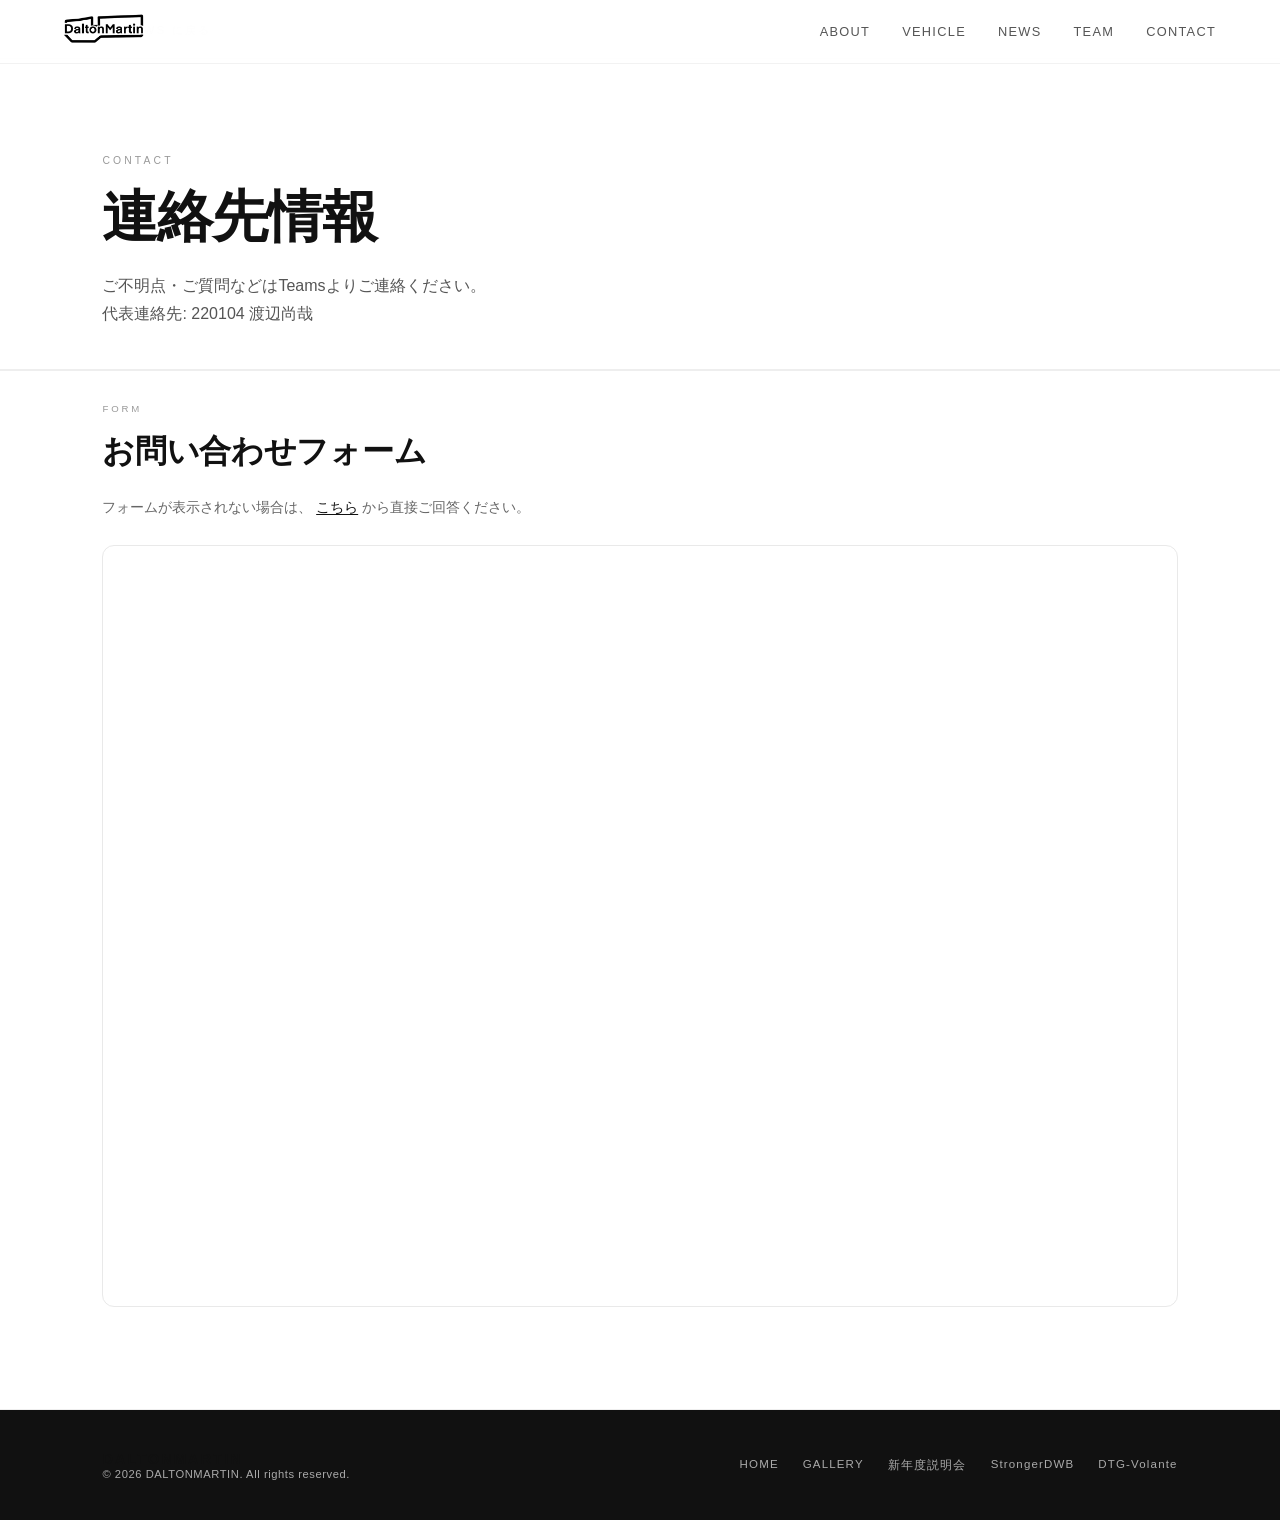
==== commit 2f60a4b9: "fix contact content" ====
--- a/contact.html
+++ b/contact.html
@@ -31,7 +31,7 @@
   <link rel="stylesheet" href="./style.css">
   <link rel="stylesheet" href="./content/orientation.css">
 </head>
-<body>
+<body class="contact-page">
 
   <!-- Header -->
   <header>
@@ -70,6 +70,28 @@
     <p class="page-hero-sub">ご不明点・ご質問などはTeamsよりご連絡ください。<br>代表連絡先: 220104 渡辺尚哉</p>
   </div>
 
+  <!-- Contact Form -->
+  <section class="contact-form-section" aria-labelledby="contact-form-title">
+    <p class="content-section-label">FORM</p>
+    <h2 class="content-section-heading" id="contact-form-title">お問い合わせフォーム</h2>
+    <p class="contact-form-note">
+      フォームが表示されない場合は、
+      <a href="https://forms.cloud.microsoft/r/ux68Av2Vfd" target="_blank" rel="noopener noreferrer">こちら</a>
+      から直接ご回答ください。
+    </p>
+    <div class="contact-form-embed-wrap">
+      <iframe
+        title="DALTONMARTIN お問い合わせフォーム"
+        src="https://forms.cloud.microsoft/pages/responsepage.aspx?id=L7qdMgrV_ESI2NGHcW96H5EtRuXM0PJEok1uVo1rnxhUNVc5RjYxN1VIR0MxVkdHRkgySVJCTFJNNS4u&route=shorturl&embed=true"
+        frameborder="0"
+        marginwidth="0"
+        marginheight="0"
+        loading="lazy"
+        allowfullscreen
+      ></iframe>
+    </div>
+  </section>
+
   <!-- Footer -->
   <footer class="page-footer">
     <div>
--- a/content/orientation.css
+++ b/content/orientation.css
@@ -342,6 +342,50 @@
   color: #111;
 }
 
+.contact-form-section {
+  padding: clamp(60px, 8vw, 120px) clamp(24px, 8vw, 160px);
+  border-top: 1px solid #eee;
+}
+
+.contact-form-note {
+  font-size: 0.85rem;
+  color: #666;
+  line-height: 1.8;
+  margin-top: -18px;
+  margin-bottom: 24px;
+}
+
+.contact-form-note a {
+  color: #111;
+  text-underline-offset: 2px;
+}
+
+.contact-form-embed-wrap {
+  border: 1px solid #e9e9e9;
+  border-radius: 12px;
+  overflow: hidden;
+  background: #fff;
+}
+
+.contact-form-embed-wrap iframe {
+  width: 100%;
+  height: min(1200px, 80vh);
+  min-height: 760px;
+  border: 0;
+  display: block;
+}
+
+.contact-page .page-hero {
+  height: auto;
+  min-height: 0;
+  padding-top: 96px;
+  padding-bottom: 40px;
+}
+
+.contact-page .contact-form-section {
+  padding-top: 32px;
+}
+
 @media (max-width: 768px) {
   .page-hero--two-col {
     grid-template-columns: 1fr;
@@ -365,6 +409,25 @@
     align-items: flex-start;
     gap: 8px;
   }
+
+  .contact-form-note {
+    margin-top: -12px;
+  }
+
+  .contact-form-embed-wrap iframe {
+    min-height: 680px;
+  }
+
+  .contact-page .page-hero {
+    height: auto;
+    min-height: 0;
+    padding-top: 88px;
+    padding-bottom: 28px;
+  }
+
+  .contact-page .contact-form-section {
+    padding-top: 24px;
+  }
 }
 
 @media (max-width: 480px) {
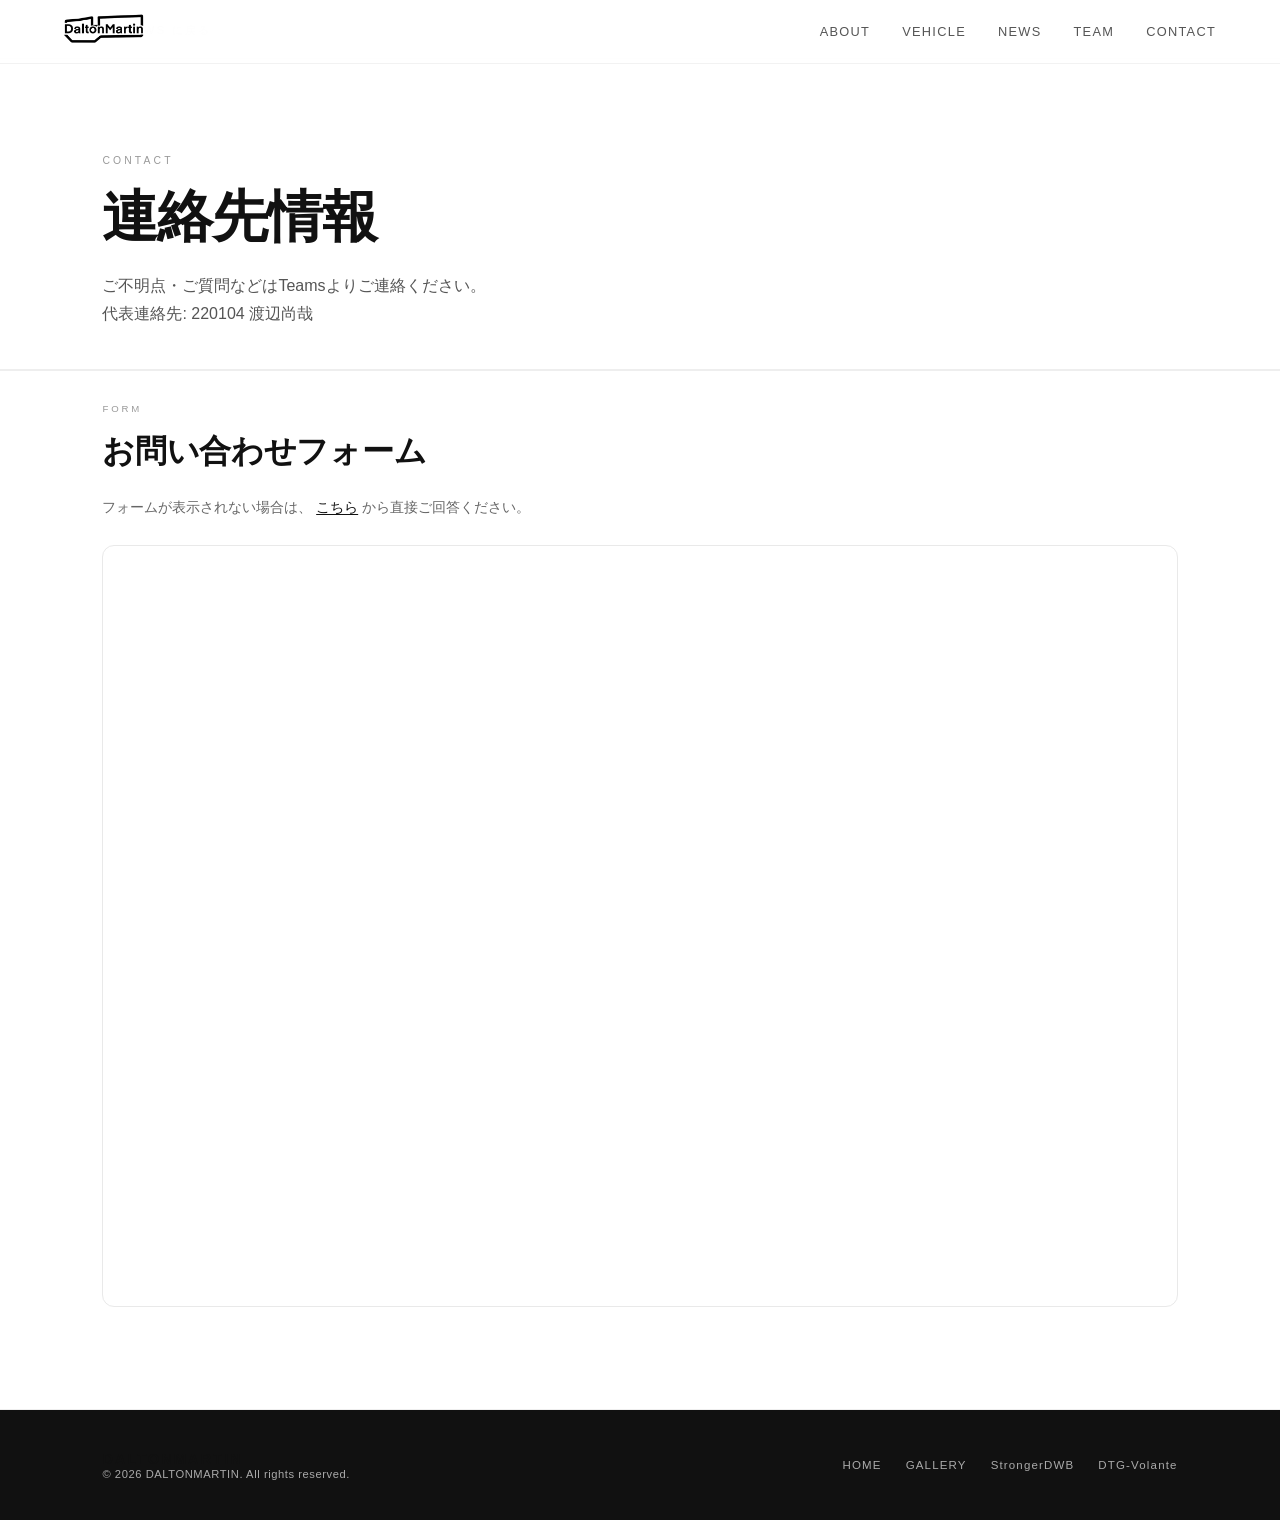
==== commit e04f6ae6: "delete orientation footer" ====
--- a/contact.html
+++ b/contact.html
@@ -101,7 +101,6 @@
     <nav class="footer-page-links">
       <a href="./index.html">HOME</a>
       <a href="./gallery.html">GALLERY</a>
-      <a href="./content/orientation.html">新年度説明会</a>
       <a href="./content/vehicle-dwb.html">StrongerDWB</a>
       <a href="./content/vehicle-dtg-volante.html">DTG-Volante</a>
     </nav>
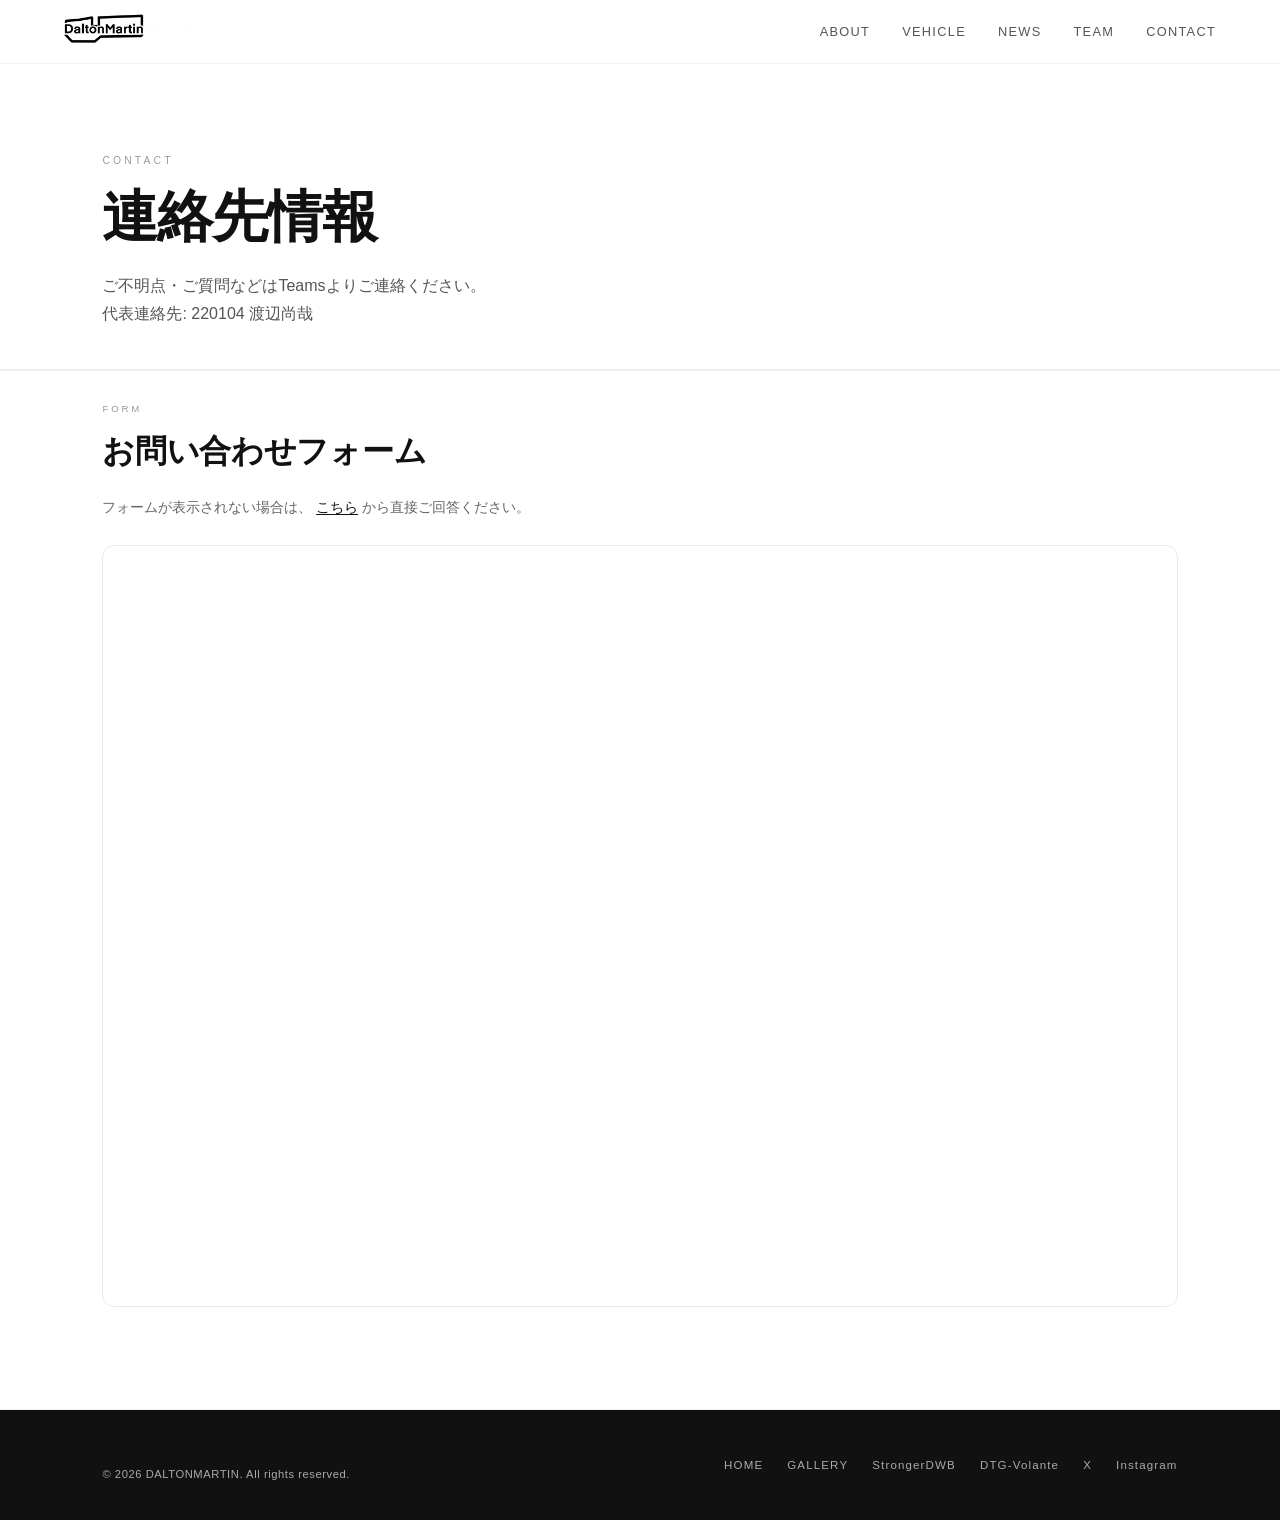
==== commit 11135866: "フッターにX/Instagramリンクを追加、Instagram URLをdaltonmartintokyoに修正、PloverDM6ページを追加 Co-Authored-By: Claude Son" ====
--- a/contact.html
+++ b/contact.html
@@ -103,6 +103,8 @@
       <a href="./gallery.html">GALLERY</a>
       <a href="./content/vehicle-dwb.html">StrongerDWB</a>
       <a href="./content/vehicle-dtg-volante.html">DTG-Volante</a>
+      <a href="https://x.com/dtmartintokyo" target="_blank" rel="noopener noreferrer">X</a>
+      <a href="https://www.instagram.com/daltonmartintokyo" target="_blank" rel="noopener noreferrer">Instagram</a>
     </nav>
   </footer>
 
--- a/style.css
+++ b/style.css
@@ -673,8 +673,10 @@
   color: #fff;
   padding: 60px clamp(24px, 8vw, 120px);
   display: flex;
+  flex-wrap: wrap;
   justify-content: space-between;
   align-items: center;
+  gap: 24px;
 }
 
 .footer-left .logo {
@@ -703,6 +705,23 @@
 }
 
 .footer-links a:hover {
+  color: #fff;
+}
+
+.footer-social {
+  display: flex;
+  gap: 20px;
+}
+
+.footer-social a {
+  font-size: 0.8rem;
+  letter-spacing: 0.1em;
+  color: #888;
+  text-decoration: none;
+  transition: color 0.3s ease;
+}
+
+.footer-social a:hover {
   color: #fff;
 }
 
